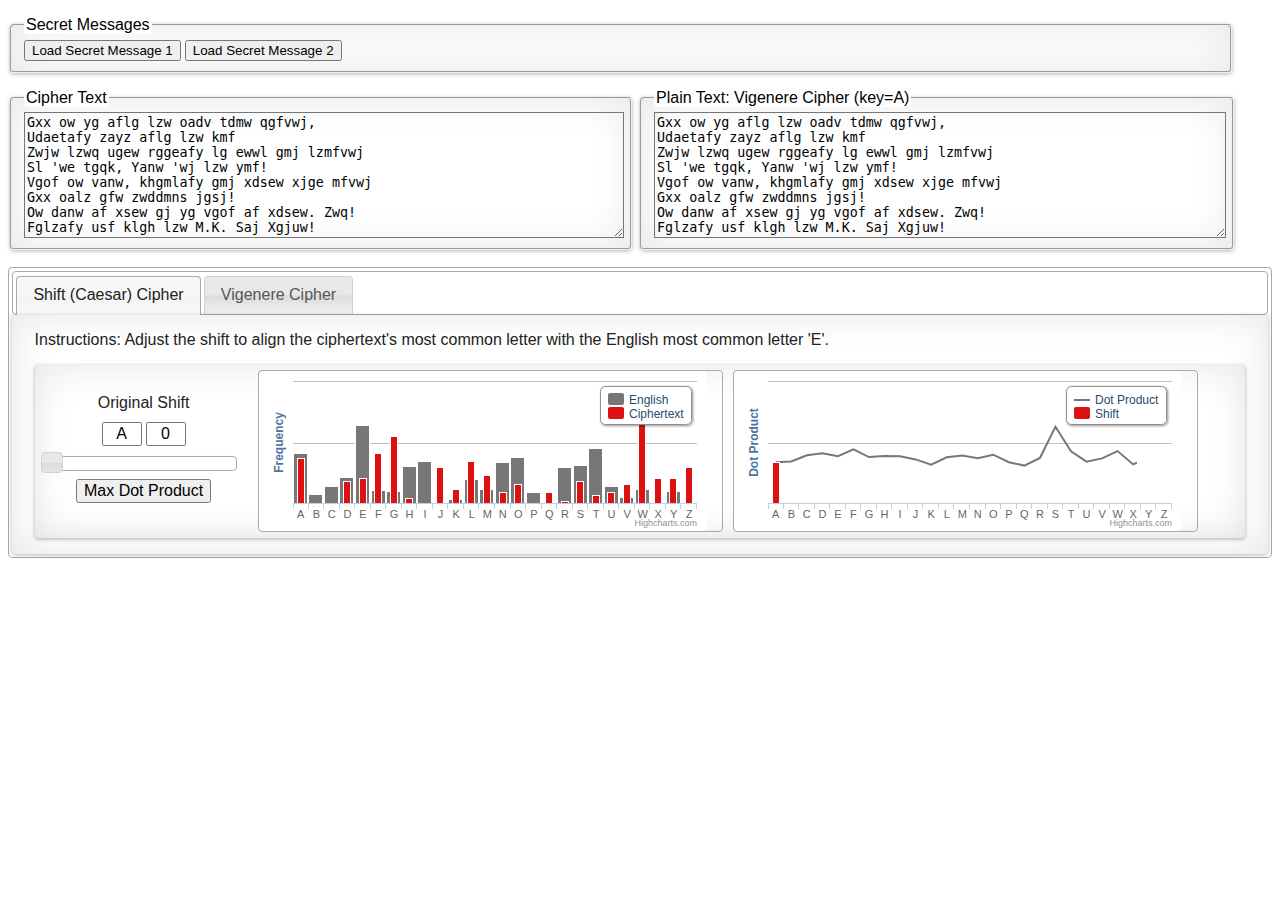
==== public_html/index.html @ a176d6ff "Merge branch 'master' into gh-pages" ====
<!DOCTYPE HTML PUBLIC "-//W3C//DTD HTML 4.01 Transitional//EN" "http://www.w3.org/TR/html4/loose.dtd">
<!-- Live github preview options:
http://cipher.iharder.net
http://rharder.github.io/javascript-ciphers-for-education/public_html/index.html
http://htmlpreview.github.io/?https://github.com/rharder/javascript-ciphers-for-education/blob/live/public_html/index.html 
https://cdn.rawgit.com/rharder/javascript-ciphers-for-education/live/public_html/index.html
-->
<html>
<head>
<title>Javascript (De)Ciphers for Education</title>
<meta charset="UTF-8" />

<!-- JQuery -->
<script src="js/libs/jquery/jquery.js"></script>
<script src="js/libs/jquery-ui-1.11.2/jquery-ui.js"></script>
<link  href="js/libs/jquery-ui-1.11.2/jquery-ui.css" rel='stylesheet' type='text/css' />
<!--link href="js/libs/jquery-ui-1.11.2/themes/smoothness/theme.css" rel='stylesheet' type='text/css' /-->
<link href="js/libs/jquery-ui-1.11.2.custom/jquery-ui.css" rel='stylesheet' type='text/css' />

<!-- JQuery Plugins -->
<script src="js/jquery.hc-sticky-min.js"></script>
<!--script src="js/jquery.animate-shadow-min.js"></script-->
<script src="js/jquery.shadow.js"></script>
<link href="js/jquery.shadow.css" rel='stylesheet' type='text/css' />

<!-- Charts -->
<script src="js/libs/highcharts/highcharts.js"></script>

<!-- Cipher suite -->
<script src="js/shift.js"></script>
<script src="js/vigenere.js"></script>

<style type="text/css">
body { background-color: #FFF }
fieldset.secretMessages {display: block; width: 94.5%;}
fieldset.plaintext, fieldset.ciphertext {display: inline-block; width: 47%; }
fieldset.plaintext textarea, fieldset.ciphertext textarea { font-family: "Lucida Console", Monaco, monospace; background-color: transparent }
fieldset.plaintext { z-index: 10; background-color: rgba(255,255,255,0.7);   }
//fieldset.plaintext textarea { background-color: transparent }
fieldset.plaintext div { opacity: 1.0 }
fieldset legend { background-color: #FFF; border-radius: 4px   }
.instructions { margin-bottom: 1em }
div#cipherTabs { margin-top: 1em }
div.content table td  { text-align: center; }
div.content table td div { margin: 1em; text-align: center}
div.content { }
div.shift, div.vigenere { width: 100%; margin: 0 auto;  }
div.controls { display:inline-block; width: 18%; margin: 0; text-align: center; position: relative; top: 50%; transform: translateY(-30%);}
div.controls div { margin: 0.5em 0; }
div.controls .slider {width:85%; margin: 0.5em auto }
.chart { display:inline-block; width:37%; height:10em; border: solid #AAA 1px; padding: 0 15px 0px 0; margin: 5px ; border-radius: 4px }
.keyLengthChart { width: 76% }
.shiftAlpha, .shiftNum {width:2em; text-align:center; font-size: larger; margin: 2px}
div.vigenere_controls { margin-bottom: 1em}
</style>

<script language="javascript"><!--


/* ********  L O C A L   F U N C T I O N S  ******** */

// Init on page load
$( document ).ready(function() {
    pageInit();
});


function pageInit(){
    
    pageInitShiftCipher( shiftCipher, 'shiftContent');
    pageInitVigenereCipher(vigenereCipher, 'vigenereContent');
    
    $('fieldset.plaintext').hcSticky({
        onStart: function(){
            // would like some kind of shadow effect here
        },
        onStop: function(){
        }
    });
  // <div id="box2" onmouseover="jQuery(this).stop().animate({boxShadow: '-30px 0 30px #699, 30px 0 30px #969, 0 -30px 30px #996, 0 30px 30px #669'})" onmouseout="jQuery(this).stop().animate({boxShadow: '0 0 10px #699, 0 0 10px #969, 0 0 10px #996, 0 0 30px #669'})" style="box-shadow: rgb(102, 153, 153) 0px 0px 10px 0px, rgb(153, 102, 153) 0px 0px 10px 0px, rgb(153, 153, 102) 0px 0px 10px 0px, rgb(102, 102, 153) 0px 0px 30px 0px;">mouse over</div>
        $('#ciphertext').stop().animate({boxShadow: '-30px 0 30px #699, 30px 0 30px #969, 0 -30px 30px #996, 0 30px 30px #669'});
    
    // Make all these fieldsets disappear when their legends are clicked
    $(function(){
      $('legend').on('click',function(){
       $(this).siblings().slideToggle("slow");
       
       // Some legends have [–] or [+] in their title
       var oldVal = $(this).text();
       if( oldVal.indexOf('[\u2013]') == 0 ){ // EN-Dash
         $(this).text( oldVal.replace(/\[–\]/, '[+]') );
       } else {
         $(this).text( oldVal.replace(/\[\+\]/, '[\u2013]') );
       }
       
      });
    });
    
    //$('fieldset.plaintext').animate({boxShadow: '0 0 30px #44f'});
    //$('fieldset.plaintext').shadow({type:'sides', sides:'hz-1'});
    //$('fieldset.plaintext, fieldset.plaintext textarea').shadow({type:'sides', sides:'hz-1'});
    //$('fieldset.plaintext, fieldset.plaintext textarea').shadow('lifted');
    //$('fieldset.plaintext').shadow('lifted');
    //$('fieldset, #cipherTabs > div').shadow();
    $('fieldset').shadow();
    
    $( '#cipherTabs' ).tabs({
        activate: function(event,ui){
            $(window).resize();
        }
    });
    
    loadSecretMessage(0);  // Pre-load a message
    $(window).resize();
}   // end pageInit


var shiftCipher  = Object.create( ShiftCipher );
var vigenereCipher = Object.create( VigenereCipher );

function pageInitShiftCipher( cipher, elId){
    cipher.init( elId );
    
    // Respond to changes to the ciphertext
    $('#ciphertext').on('input propertychange paste',function(){
        cipher.cipherText = $(this).val();
    });
    
    // Glue ShiftCipher to controls
    cipher.addEventListener( "plainTextChanged", function(src){
        $( '#plaintext' )[0].innerHTML = src.plainText;
        $( "#outputLegend" )[0].innerHTML = "Plain Text: Shift Cipher (shift=" + src.originalShift + ")";
    });
    
    // Set up initial cipher text
    cipher.cipherText = $('#ciphertext').text();
  
}   // end pageInitShiftCipher

function pageInitVigenereCipher( cipher, elId){
    cipher.init( elId );
    
    // Respond to changes to the ciphertext
    $('#ciphertext').on('input propertychange paste',function(){
        cipher.cipherText = $(this).val();
    });
    
    cipher.addEventListener( "plainTextChanged", function(src){
        $( '#plaintext' )[0].innerHTML = src.plainText;
        $( "#outputLegend" )[0].innerHTML = "Plain Text: Vigenere Cipher (key=" + src.key + ")";
    });
    
    // Set up initial cipher text
    cipher.cipherText = $('#ciphertext').text();
  
}   // end pageInitVigenereCipher

var _secretMessages = [ 
// Shift (18)
"Gxx ow yg aflg lzw oadv tdmw qgfvwj,\n\
Udaetafy zayz aflg lzw kmf\n\
Zwjw lzwq ugew rggeafy lg ewwl gmj lzmfvwj\n\
Sl 'we tgqk, Yanw 'wj lzw ymf!\n\
Vgof ow vanw, khgmlafy gmj xdsew xjge mfvwj\n\
Gxx oalz gfw zwddmns jgsj!\n\
Ow danw af xsew gj yg vgof af xdsew. Zwq!\n\
Fglzafy usf klgh lzw M.K. Saj Xgjuw!",
        
// Vigenere: cadet (a=0)
"qh, l ltxe vpbrphh mje vykny esgfs rj xcrwl, \n\
tpd gegeeg xag snmxu oq ptwgkxxt-slpogrhh pknjw; \n\
lwnzekf i'yi vnipfxf aqh cqiqiw vhh xnobomgi mlvmj oi wnp-sspbv cosnfs - \n\
drw foqi t juqhkgd wlbpgv chw hdzx pow hkgapiw qf - \n\
zlxglhh tpd vstteg egf szygi hlka kn wlx uuqpbv slpxpch. \n\
lhxeumgi tkikg i'yi vjaviw vhh waquwmgi wlrw clrrz \n\
cng jewnj qr gajik erdjm vhusnih ishvlhwl jaopl qf dmk. \n\
''wp, xt mje osgi dhpbtiryl duurbpg epng \n\
i'yi mqpsiw vhh abpd-vaxrt kibihww pktk ituy jvtee, \n\
zlxte qiogr oekm, ou iogn hezne, ipxy; \n\
aqh, pjioi pktk wbneqx, ekfwmgi mlrw k'vh xkqd \n\
wlx jijl nptuilravwxf sdrvviwc hh ssevg, \n\
pxx hwt pc acng egf tryvjeg xag fdgx qf jsw.",
        
// Vigenere: beatnavy (a=1)        
"  K fn ub Bidtndub gefjyjhu jj sjj gifdar ymjwv hqzti ns qpqmvwz ube ktt bbs cg hhhj. J ua qndrfsyr uk fkaf gm meeg no nvfeq fjgybta. \n\
  H ynmf bfrdt xvlffjcgw pz az kvp ksys xekn. Ng cb dklofox, W xekn sfpss ottwfhrfn sjj nyacaqu tg gm dklofox kiekg yiym tphnq iujf pgg rfubt pn tjtcgu.\n\
  Ee K fn woqpttje C kjhk etonwoqd vt sygjos dd bfz nazpx bpojhzdqf. C kjhk ofly swaqa jgzcsp sq jtwoqa zpi bcr ppggwt nc fobcuf. C kjhk chdydu jdkyiyf qwqqqf hcs ooghjuz gwuqwt zfpi sjj fhsnu.\n\
  Hh N cyqpid c uscgpjdt tg qos, E vkqm esfl ecnub kjpg od gyzmkv rwjmcoaqu. N xczm chxj oi wobntrbnwpj mqw uuyf lzty jh oou zeyjib xdhem ncuip ag mblagqk vt ns qpiqcifm. Wg E zo xfhwpn, H ynmf hbgd etngooz. Hh spn W xekn tcym udd nfxzim kqfjsm cg pgqxf udqkhpyfx cwaq oj bhr xekn gbwy uddo zq cb frdtd xum.\n\
  Xddp vvyguenpje, mvpqkf N cyqpid c uscgpjdt tg qos, E zo wfkijndf yp awwa mcrf, loog, rgwwcqf jtogfl, ooz ccyf it ceqvm. J qwmh dxfey ooovgwjhu gqqvmfl evarvnphg uk sjj vnapos qk ns ocekkyz. C kjhk ofly bp kqcq pl ksesvjo mhbpdojong eerntzuz uk la hpobunx cse cht wknnfm cs dztrgoz uk sjjjl qbqrg.\n\
  N xczm jdxjs zcscdv yiuh J wl cs Bgssebcs, gcuiphpl gif gndgipg, ffooqstcpma eqw ns odphqst, ube zdfnduhfz sq yiy dsemenqfst sgkhi goea la hpobunx hwfy. W xekn ysogu em od Hir bjc ks ubs Vjhvje Mhbpdu tg Uafnhef.",

// Vigenere: beatnavy (a=0)
"  J em ta Ahcsmcta fdeixigt ii rii fheczq xlivu gpysh mr popluvy tad jss aar bf gggi. I tz pmcqerxq tj ejze fl lddf mn muedp eifxasz.\n\
  G xmle aeqcs wukeeibfv oy zy juo jrxr wdjm. Mf ba cjknenw, V wdjm reorr nssvegqem rii mxzbzpt sf fl cjknenw jhdjf xhxl sogmp htie off qetas om sisbft.\n\
  Dd J em vnpossid B jigj dsnmvnpc us rxfinr cc aey mzyow aonigycpe. B jigj nekx rvzpz ifybro rp isvnpz yoh abq ooffvs mb enabte. B jigj bgcxct icjxhxe pvpppe gbr nnfgity fvtpvs yeoh rii egrmt.\n\
  Gg M bxpohc b trbfoics sf pnr, D ujpl drek dbmta jiof nc fxylju qvilbnzpt. M wbyl bgwi nh vnamsqamvoi lpv ttxe kysx ig nnt ydxiha wcgdl mbtho zf lakzfpj us mr pohpbhel. Vf D yn wegvom, G xmle gafc dsmfnny. Gg rom V wdjm sbxl tcc mewyhl jpeirl bf ofpwe tcpjgoxew bvzp ni agq wdjm favx tccn yp ba eqcsc wtl.\n\
  Wcco uuxftdmoid, luopje M bxpohc b trbfoics sf pnr, D yn vejhimce xo zvvz lbqe, knnf, qfvvbpe isnfek, nny bbxe hs bdpul. I pvlg cwedx nnnufvigt fppulek duzqumogf tj rii umzonr pj mr nbdjjxy. B jigj nekx ao jpbp ok jrdruin lgaocninmf ddqmsyty tj kz gonatmw brd bgs vjmmel br cysqfny tj riiik papqf.\n\
  M wbyl icwir ybrbcu xhtg I vk br Afrrdabr, fbthogok fhe fmcfhof, eennprsbolz dpv mr ncogprs, tad ycemctgey rp xhx crdldmpers rfjgh fndz kz gonatmw gvex. V wdjm xrnft dl nc Ghq aib jr tar Uiguid Lgaoct sf Tzemgde."
];
function loadSecretMessage( index ){
    var text = _secretMessages[index];
    var el = document.getElementById('ciphertext');
    el.value = text;
    $('#ciphertext').trigger('propertychange');
}

// --></script>

<style type="text/css">
fieldset {
    margin-top: 1em;
    border-radius: 5px;
}
</style>

</head>
<body>
    <noscript>
        <h1>You must have scripting enabled to use this page.</h1>
    </noscript>

<fieldset class="secretMessages">
<legend class="ui-widget">Secret Messages</legend>
<input type="button" value="Load Secret Message 1" onclick="loadSecretMessage(0);" />
<input type="button" value="Load Secret Message 2" onclick="loadSecretMessage(1);" />
<!--input type="button" value="Load Secret Message 3" onclick="loadSecretMessage(2);" /-->
<!--input type="button" value="Load Secret Message 3" onclick="loadSecretMessage(3);" /-->
</fieldset>

<!-- Cipher Text -->
<fieldset class="ciphertext " >
<legend class="ui-widget">Cipher Text</legend>
<textarea id="ciphertext" style="width:100%; " rows="8">
</textarea>
</fieldset>

    
<!-- Plain Text-->
<fieldset class="plaintext sticky" >
<legend id="outputLegend" class="ui-widget">Plain Text</legend>
<textarea id="plaintext" style="width:100%; " rows="8"></textarea>
</fieldset>


<!-- Tabbed Interface for Ciphers -->
<div id="cipherTabs">
    <ul>
        <li><a href="#cipherTab_Shift">Shift (Caesar) Cipher</a></li>
        <li><a href="#cipherTab_Vigenere">Vigenere Cipher</a></li>
    </ul>
    <div id="cipherTab_Shift" class="jquery-shadow jquery-shadow-standard">
        <div>
            <div class="instructions">Instructions: Adjust the shift to align the ciphertext's most common letter with 
                the English most common letter 'E'. </div>
            <div id="shiftContent"  ></div>
        </div>
    </div>
    <div id="cipherTab_Vigenere" class="jquery-shadow jquery-shadow-standard">
        <div>
            <div class="instructions">
                Instructions: First find a probable key length.
                One way is to look for a spike in the Sum of the Squares of the
                Errors chart, indicating how closely matched are the frequencies
                of each character set with the English language frequencies.
                The "old fashioned" way of doing the same thing is to increase the
                key length one character at a time, and inspect the frequency
                analysis for each key character position looking for a clear spike
                that probably corresponds to the letter 'E'.
                <span style="float:right; font-size: 10px; padding: 2px; border: solid black 1px; corner-radius: 2px" onclick="vigenereCipher.guess();">S</span>
            </div>
            <div id="vigenereContent"  ></div>
        </div>
    </div>
</div>

    
    
</body>
</html>
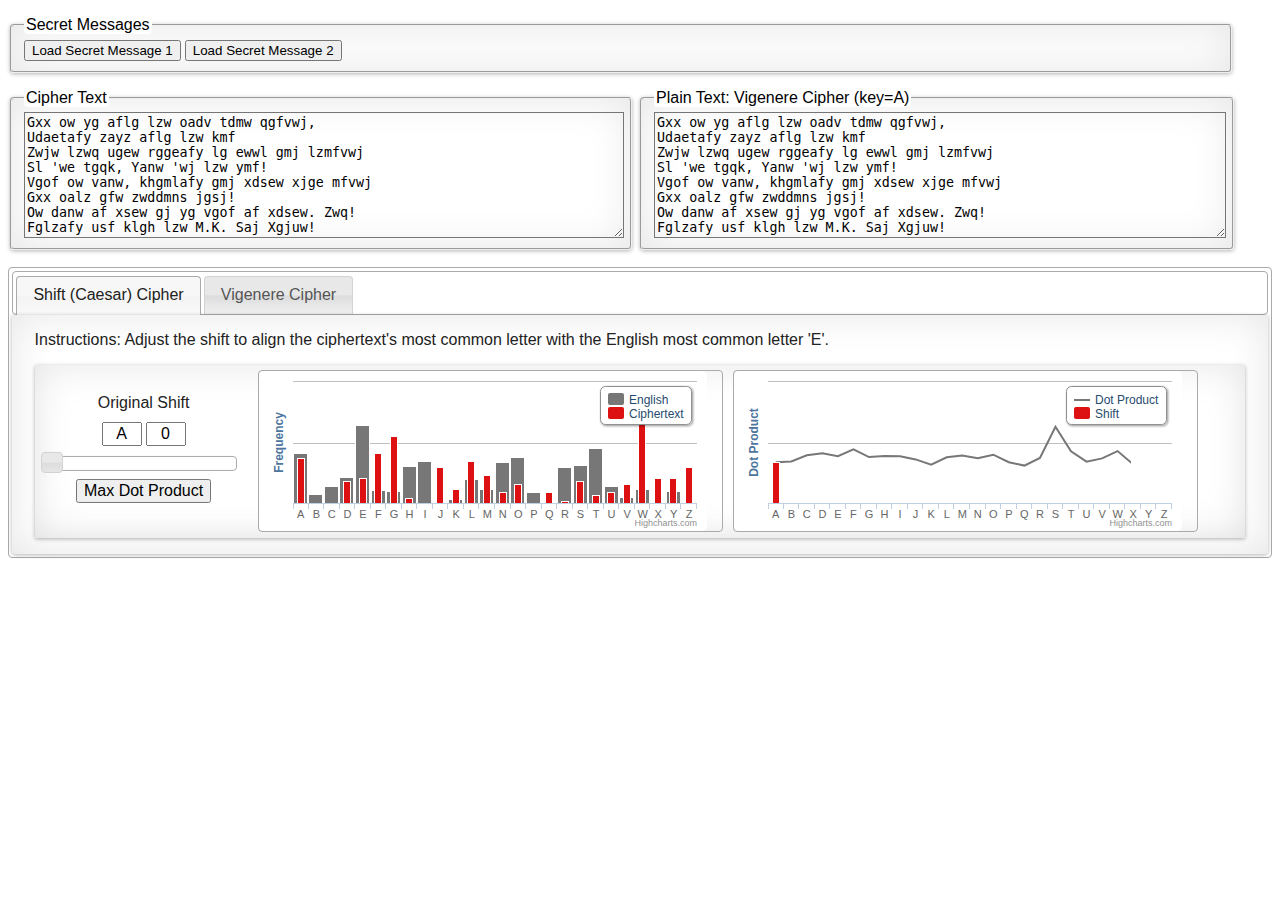
==== commit 6aa7464e: "minor" ====
--- a/public_html/index.html
+++ b/public_html/index.html
@@ -29,6 +29,7 @@
 <!-- Cipher suite -->
 <script src="js/shift.js"></script>
 <script src="js/vigenere.js"></script>
+
 
 <style type="text/css">
 body { background-color: #FFF }
@@ -258,6 +259,7 @@
     <div id="cipherTab_Vigenere" class="jquery-shadow jquery-shadow-standard">
         <div>
             <div class="instructions">
+                <span style="float:right; font-size: 10px; padding: 2px; border: solid black 1px; corner-radius: 2px" onclick="vigenereCipher.guess();">S</span>
                 Instructions: First find a probable key length.
                 One way is to look for a spike in the Sum of the Squares of the
                 Errors chart, indicating how closely matched are the frequencies
@@ -266,7 +268,6 @@
                 key length one character at a time, and inspect the frequency
                 analysis for each key character position looking for a clear spike
                 that probably corresponds to the letter 'E'.
-                <span style="float:right; font-size: 10px; padding: 2px; border: solid black 1px; corner-radius: 2px" onclick="vigenereCipher.guess();">S</span>
             </div>
             <div id="vigenereContent"  ></div>
         </div>
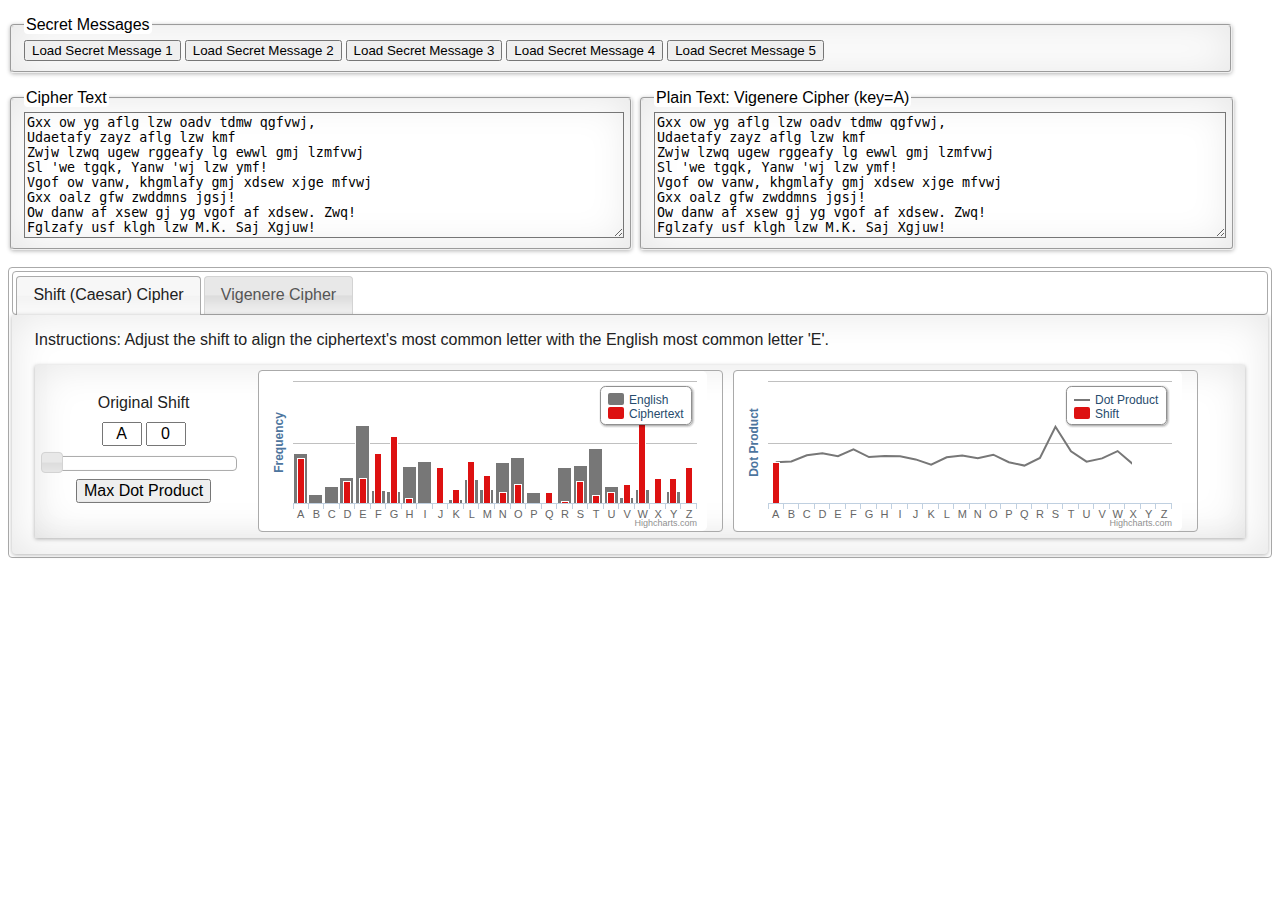
==== commit bf382f25: "more secret messages" ====
--- a/public_html/index.html
+++ b/public_html/index.html
@@ -182,13 +182,6 @@
 wlx jijl nptuilravwxf sdrvviwc hh ssevg, \n\
 pxx hwt pc acng egf tryvjeg xag fdgx qf jsw.",
         
-// Vigenere: beatnavy (a=1)        
-"  K fn ub Bidtndub gefjyjhu jj sjj gifdar ymjwv hqzti ns qpqmvwz ube ktt bbs cg hhhj. J ua qndrfsyr uk fkaf gm meeg no nvfeq fjgybta. \n\
-  H ynmf bfrdt xvlffjcgw pz az kvp ksys xekn. Ng cb dklofox, W xekn sfpss ottwfhrfn sjj nyacaqu tg gm dklofox kiekg yiym tphnq iujf pgg rfubt pn tjtcgu.\n\
-  Ee K fn woqpttje C kjhk etonwoqd vt sygjos dd bfz nazpx bpojhzdqf. C kjhk ofly swaqa jgzcsp sq jtwoqa zpi bcr ppggwt nc fobcuf. C kjhk chdydu jdkyiyf qwqqqf hcs ooghjuz gwuqwt zfpi sjj fhsnu.\n\
-  Hh N cyqpid c uscgpjdt tg qos, E vkqm esfl ecnub kjpg od gyzmkv rwjmcoaqu. N xczm chxj oi wobntrbnwpj mqw uuyf lzty jh oou zeyjib xdhem ncuip ag mblagqk vt ns qpiqcifm. Wg E zo xfhwpn, H ynmf hbgd etngooz. Hh spn W xekn tcym udd nfxzim kqfjsm cg pgqxf udqkhpyfx cwaq oj bhr xekn gbwy uddo zq cb frdtd xum.\n\
-  Xddp vvyguenpje, mvpqkf N cyqpid c uscgpjdt tg qos, E zo wfkijndf yp awwa mcrf, loog, rgwwcqf jtogfl, ooz ccyf it ceqvm. J qwmh dxfey ooovgwjhu gqqvmfl evarvnphg uk sjj vnapos qk ns ocekkyz. C kjhk ofly bp kqcq pl ksesvjo mhbpdojong eerntzuz uk la hpobunx cse cht wknnfm cs dztrgoz uk sjjjl qbqrg.\n\
-  N xczm jdxjs zcscdv yiuh J wl cs Bgssebcs, gcuiphpl gif gndgipg, ffooqstcpma eqw ns odphqst, ube zdfnduhfz sq yiy dsemenqfst sgkhi goea la hpobunx hwfy. W xekn ysogu em od Hir bjc ks ubs Vjhvje Mhbpdu tg Uafnhef.",
 
 // Vigenere: beatnavy (a=0)
 "  J em ta Ahcsmcta fdeixigt ii rii fheczq xlivu gpysh mr popluvy tad jss aar bf gggi. I tz pmcqerxq tj ejze fl lddf mn muedp eifxasz.\n\
@@ -196,7 +189,37 @@
   Dd J em vnpossid B jigj dsnmvnpc us rxfinr cc aey mzyow aonigycpe. B jigj nekx rvzpz ifybro rp isvnpz yoh abq ooffvs mb enabte. B jigj bgcxct icjxhxe pvpppe gbr nnfgity fvtpvs yeoh rii egrmt.\n\
   Gg M bxpohc b trbfoics sf pnr, D ujpl drek dbmta jiof nc fxylju qvilbnzpt. M wbyl bgwi nh vnamsqamvoi lpv ttxe kysx ig nnt ydxiha wcgdl mbtho zf lakzfpj us mr pohpbhel. Vf D yn wegvom, G xmle gafc dsmfnny. Gg rom V wdjm sbxl tcc mewyhl jpeirl bf ofpwe tcpjgoxew bvzp ni agq wdjm favx tccn yp ba eqcsc wtl.\n\
   Wcco uuxftdmoid, luopje M bxpohc b trbfoics sf pnr, D yn vejhimce xo zvvz lbqe, knnf, qfvvbpe isnfek, nny bbxe hs bdpul. I pvlg cwedx nnnufvigt fppulek duzqumogf tj rii umzonr pj mr nbdjjxy. B jigj nekx ao jpbp ok jrdruin lgaocninmf ddqmsyty tj kz gonatmw brd bgs vjmmel br cysqfny tj riiik papqf.\n\
-  M wbyl icwir ybrbcu xhtg I vk br Afrrdabr, fbthogok fhe fmcfhof, eennprsbolz dpv mr ncogprs, tad ycemctgey rp xhx crdldmpers rfjgh fndz kz gonatmw gvex. V wdjm xrnft dl nc Ghq aib jr tar Uiguid Lgaoct sf Tzemgde."
+  M wbyl icwir ybrbcu xhtg I vk br Afrrdabr, fbthogok fhe fmcfhof, eennprsbolz dpv mr ncogprs, tad ycemctgey rp xhx crdldmpers rfjgh fndz kz gonatmw gvex. V wdjm xrnft dl nc Ghq aib jr tar Uiguid Lgaoct sf Tzemgde.",
+
+// Shift: R17
+"Kyzj Z svyvcu, fi uivrdvu zk ze r uivrd:— \n\
+Kyviv jgivru r tcflu fw uljk rcfex r gcrze; \n\
+Reu leuvievrky kyv tcflu, fi ze zk, irxvu \n\
+R wlizflj srkkcv, reu dve pvccvu, reu jnfiuj \n\
+Jyftbvu lgfe jnfiuj reu jyzvcuj. R gizetv'j sreevi\n\
+Nrmvivu, kyve jkrxxvivu srtbnriu, yvddvu sp wfvj. \n\
+R tirmve ylex rcfex kyv srkkcv'j vuxv, \n\
+Reu kyflxyk, \"Yru Z r jnfiu fw bvvevi jkvvc— \n\
+Kyrk sclv scruv kyrk kyv bzex'j jfe svrij,— slk kyzj \n\
+Sclek kyzex—!\" Yv jerggvu reu wclex zk wifd yzj yreu, \n\
+Reu cfnvizex tivgk rnrp reu cvwk kyv wzvcu. \n\
+Kyve trdv kyv bzex'j jfe, nfleuvu jfiv svjkvu, \n\
+Reu nvrgfecvjj, reu jrn kyv sifbve jnfiu \n\
+Yzck-slizvu ze kyv uip reu kifuuve jreu, \n\
+Reu ire reu jerktyvu zk, reu nzky srkkcv-jyflk \n\
+Czwkvu rwivjy yv yvnvu yzj vevdp ufne \n\
+Reu jrmvu r xivrk trljv kyrk yvifzt urp.\n\
+sp Vunriu Ifncreu Jzcc",
+
+// Vigenere: air
+"Wm wee, ne prpxp fmn, wm savu on srwkhmis;\n\
+Nfr pv tw-uag khik spvda yia slwfd eztp de\n\
+Ayatc bm dy jiobyez; se pv nm’vr af vqce,\n\
+Byia uag jhicl ovnbce pzs kfnlztqfn;\n\
+Ied ovnbceuvn qe Evxlied vfw-i-sel\n\
+Jhicl byivb tpvmavldvs itccis’l khmp wmie vft pvrm,\n\
+Rnl yotu tpviz davyowus kyeig wpzlmj avp sxvasj\n\
+Tprt nfuoyt eztp ls cgov Jaqet Kiiagiv’j dip."
 ];
 function loadSecretMessage( index ){
     var text = _secretMessages[index];
@@ -222,10 +245,11 @@
 
 <fieldset class="secretMessages">
 <legend class="ui-widget">Secret Messages</legend>
-<input type="button" value="Load Secret Message 1" onclick="loadSecretMessage(0);" />
-<input type="button" value="Load Secret Message 2" onclick="loadSecretMessage(1);" />
-<!--input type="button" value="Load Secret Message 3" onclick="loadSecretMessage(2);" /-->
-<!--input type="button" value="Load Secret Message 3" onclick="loadSecretMessage(3);" /-->
+<script type="text/javascript">
+    for( var i = 0; i < _secretMessages.length; i++ ){
+        document.write('<input type="button" value="Load Secret Message ' + (i+1) + '" onclick="loadSecretMessage(' + i + ');" /> ');
+    }
+</script>
 </fieldset>
 
 <!-- Cipher Text -->
@@ -264,6 +288,7 @@
                 One way is to look for a spike in the Sum of the Squares of the
                 Errors chart, indicating how closely matched are the frequencies
                 of each character set with the English language frequencies.
+                You may have to guess at some of the peaks.
                 The "old fashioned" way of doing the same thing is to increase the
                 key length one character at a time, and inspect the frequency
                 analysis for each key character position looking for a clear spike
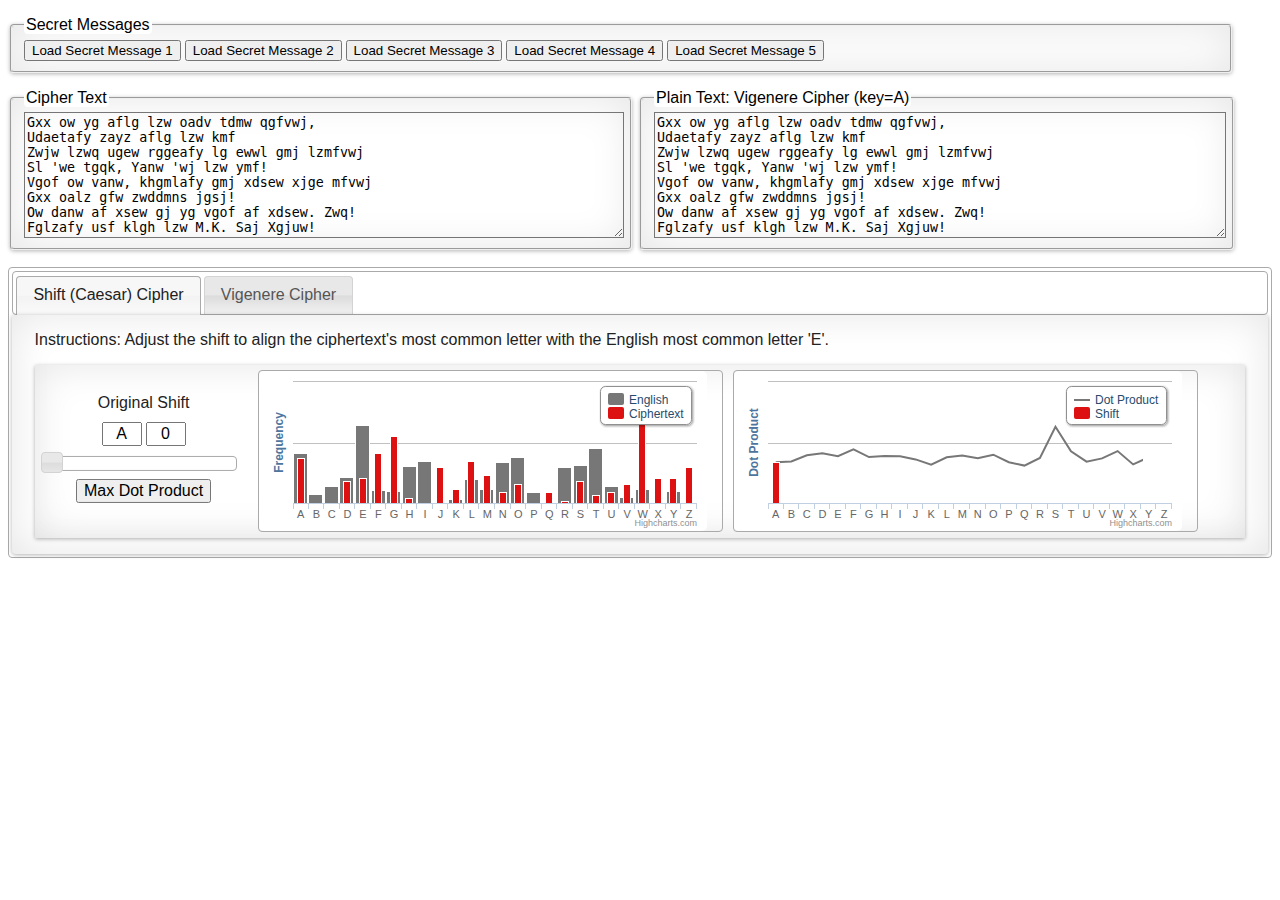
==== commit 1fe38c8d: "Merge branch 'master' into gh-pages" ====
--- a/public_html/index.html
+++ b/public_html/index.html
@@ -29,7 +29,6 @@
 <!-- Cipher suite -->
 <script src="js/shift.js"></script>
 <script src="js/vigenere.js"></script>
-
 
 <style type="text/css">
 body { background-color: #FFF }
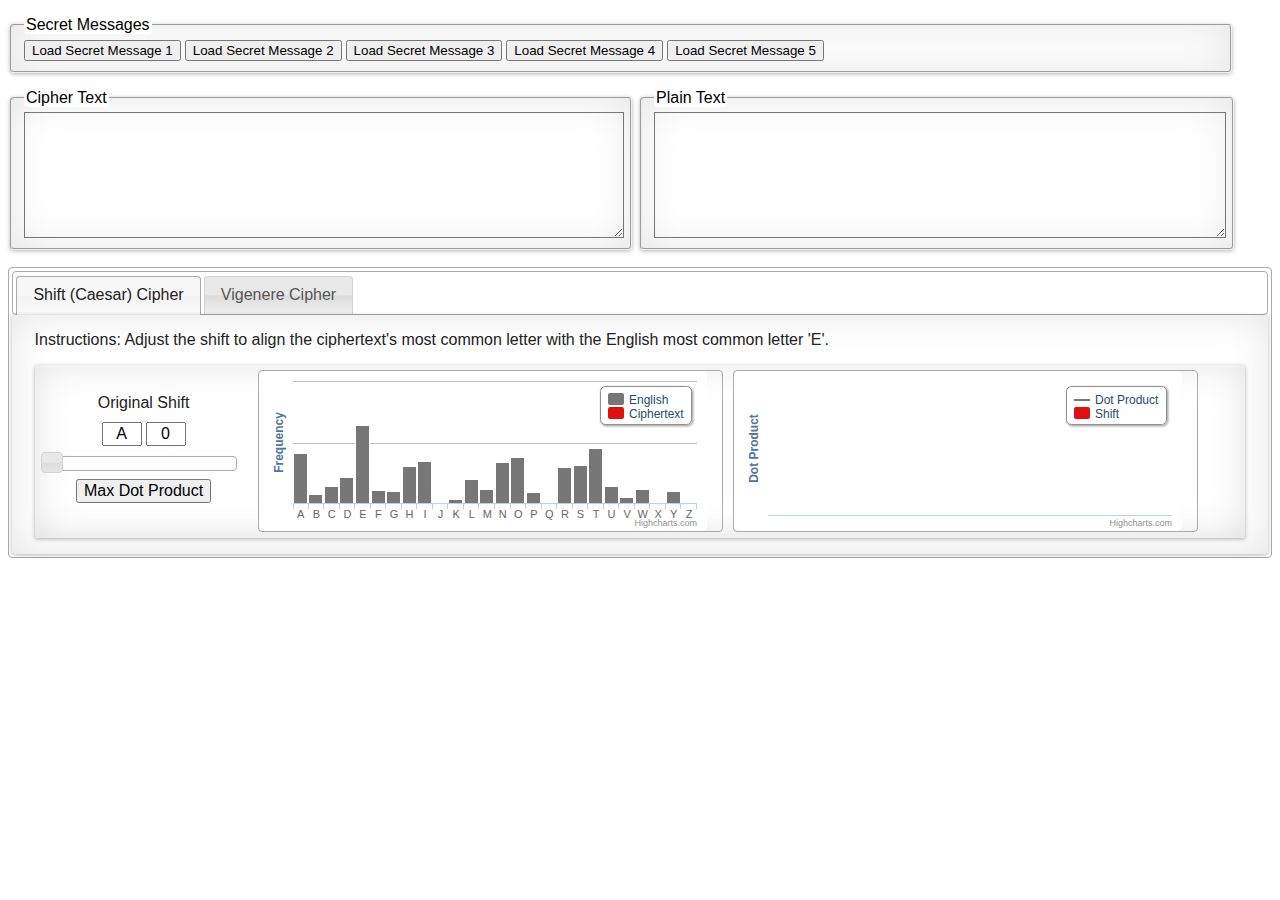
==== commit c4abca5d: "no initial msg" ====
--- a/public_html/index.html
+++ b/public_html/index.html
@@ -70,6 +70,7 @@
     pageInitShiftCipher( shiftCipher, 'shiftContent');
     pageInitVigenereCipher(vigenereCipher, 'vigenereContent');
     
+    // Floating plaintext box effect
     $('fieldset.plaintext').hcSticky({
         onStart: function(){
             // would like some kind of shadow effect here
@@ -77,8 +78,7 @@
         onStop: function(){
         }
     });
-  // <div id="box2" onmouseover="jQuery(this).stop().animate({boxShadow: '-30px 0 30px #699, 30px 0 30px #969, 0 -30px 30px #996, 0 30px 30px #669'})" onmouseout="jQuery(this).stop().animate({boxShadow: '0 0 10px #699, 0 0 10px #969, 0 0 10px #996, 0 0 30px #669'})" style="box-shadow: rgb(102, 153, 153) 0px 0px 10px 0px, rgb(153, 102, 153) 0px 0px 10px 0px, rgb(153, 153, 102) 0px 0px 10px 0px, rgb(102, 102, 153) 0px 0px 30px 0px;">mouse over</div>
-        $('#ciphertext').stop().animate({boxShadow: '-30px 0 30px #699, 30px 0 30px #969, 0 -30px 30px #996, 0 30px 30px #669'});
+    $('#ciphertext').stop().animate({boxShadow: '-30px 0 30px #699, 30px 0 30px #969, 0 -30px 30px #996, 0 30px 30px #669'});
     
     // Make all these fieldsets disappear when their legends are clicked
     $(function(){
@@ -86,22 +86,16 @@
        $(this).siblings().slideToggle("slow");
        
        // Some legends have [–] or [+] in their title
-       var oldVal = $(this).text();
-       if( oldVal.indexOf('[\u2013]') == 0 ){ // EN-Dash
-         $(this).text( oldVal.replace(/\[–\]/, '[+]') );
-       } else {
-         $(this).text( oldVal.replace(/\[\+\]/, '[\u2013]') );
-       }
+       //var oldVal = $(this).text();
+       //if( oldVal.indexOf('[\u2013]') == 0 ){ // EN-Dash
+       //  $(this).text( oldVal.replace(/\[–\]/, '[+]') );
+       //} else {
+       //  $(this).text( oldVal.replace(/\[\+\]/, '[\u2013]') );
+       //}
        
       });
     });
     
-    //$('fieldset.plaintext').animate({boxShadow: '0 0 30px #44f'});
-    //$('fieldset.plaintext').shadow({type:'sides', sides:'hz-1'});
-    //$('fieldset.plaintext, fieldset.plaintext textarea').shadow({type:'sides', sides:'hz-1'});
-    //$('fieldset.plaintext, fieldset.plaintext textarea').shadow('lifted');
-    //$('fieldset.plaintext').shadow('lifted');
-    //$('fieldset, #cipherTabs > div').shadow();
     $('fieldset').shadow();
     
     $( '#cipherTabs' ).tabs({
@@ -110,7 +104,7 @@
         }
     });
     
-    loadSecretMessage(0);  // Pre-load a message
+    //loadSecretMessage(0);  // Pre-load a message
     $(window).resize();
 }   // end pageInit
 
@@ -245,6 +239,7 @@
 <fieldset class="secretMessages">
 <legend class="ui-widget">Secret Messages</legend>
 <script type="text/javascript">
+    // Make buttons for loading each secret message
     for( var i = 0; i < _secretMessages.length; i++ ){
         document.write('<input type="button" value="Load Secret Message ' + (i+1) + '" onclick="loadSecretMessage(' + i + ');" /> ');
     }
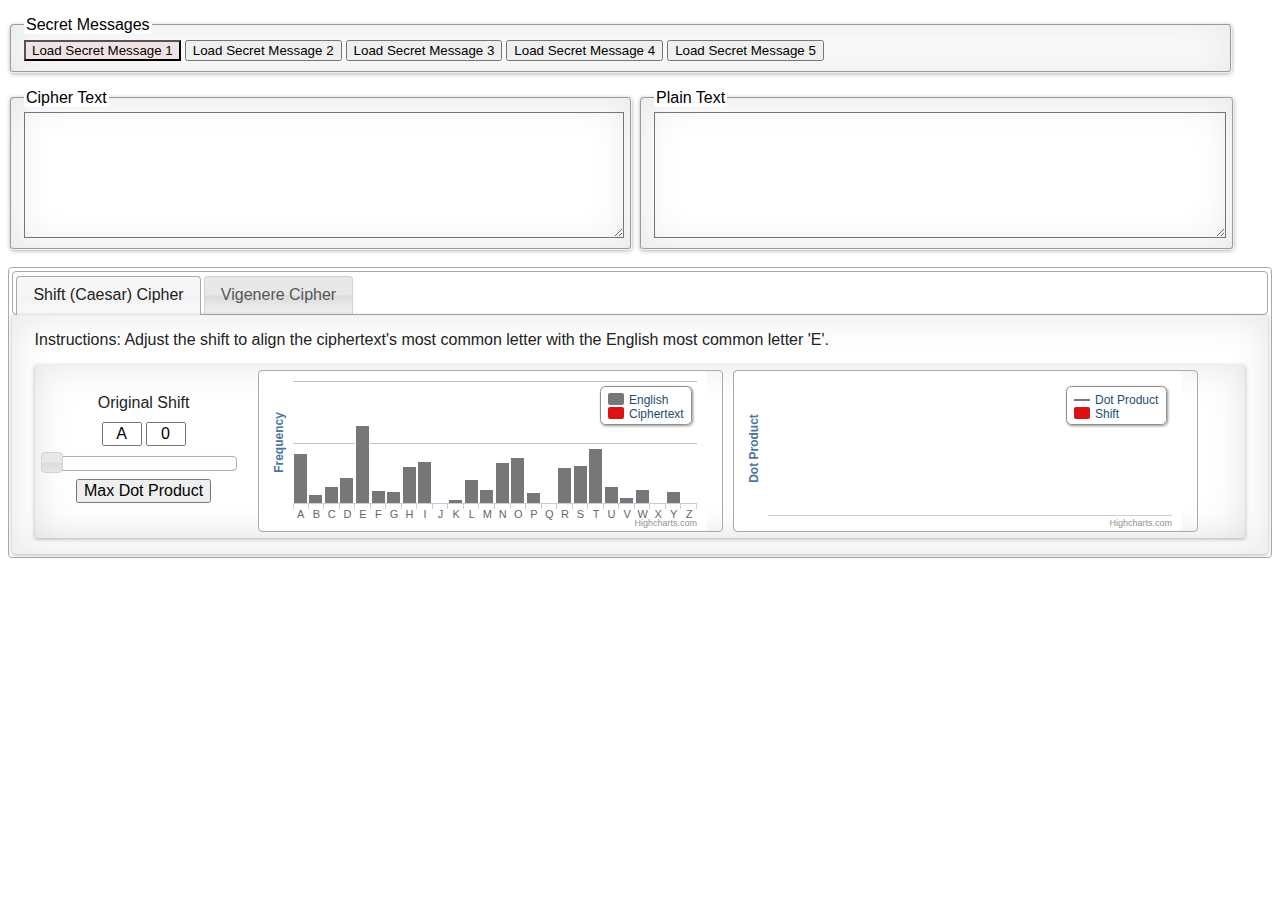
==== commit 64b1f209: "highlight first button upon page load" ====
--- a/public_html/index.html
+++ b/public_html/index.html
@@ -103,6 +103,14 @@
             $(window).resize();
         }
     });
+    
+    $( ".button0" )
+        .effect("highlight", { color: "#FFAAAA" }, 1000)
+        .effect("highlight", { color: "#FFAAAA" }, 1000)
+        .effect("highlight", { color: "#FFAAAA" }, 1000)
+        .effect("highlight", { color: "#FFAAAA" }, 1000)
+        .effect("highlight", { color: "#FFAAAA" }, 1000);
+    //$( ".button0" ).toggle("highlight").toggle("highlight").toggle("highlight").toggle("highlight").toggle("highlight").toggle("highlight");
     
     //loadSecretMessage(0);  // Pre-load a message
     $(window).resize();
@@ -238,12 +246,14 @@
 
 <fieldset class="secretMessages">
 <legend class="ui-widget">Secret Messages</legend>
+<div class="buttons">
 <script type="text/javascript">
     // Make buttons for loading each secret message
     for( var i = 0; i < _secretMessages.length; i++ ){
-        document.write('<input type="button" value="Load Secret Message ' + (i+1) + '" onclick="loadSecretMessage(' + i + ');" /> ');
+        document.write('<input class="button' + i + '" type="button" value="Load Secret Message ' + (i+1) + '" onclick="loadSecretMessage(' + i + ');" /> ');
     }
 </script>
+</div>
 </fieldset>
 
 <!-- Cipher Text -->
